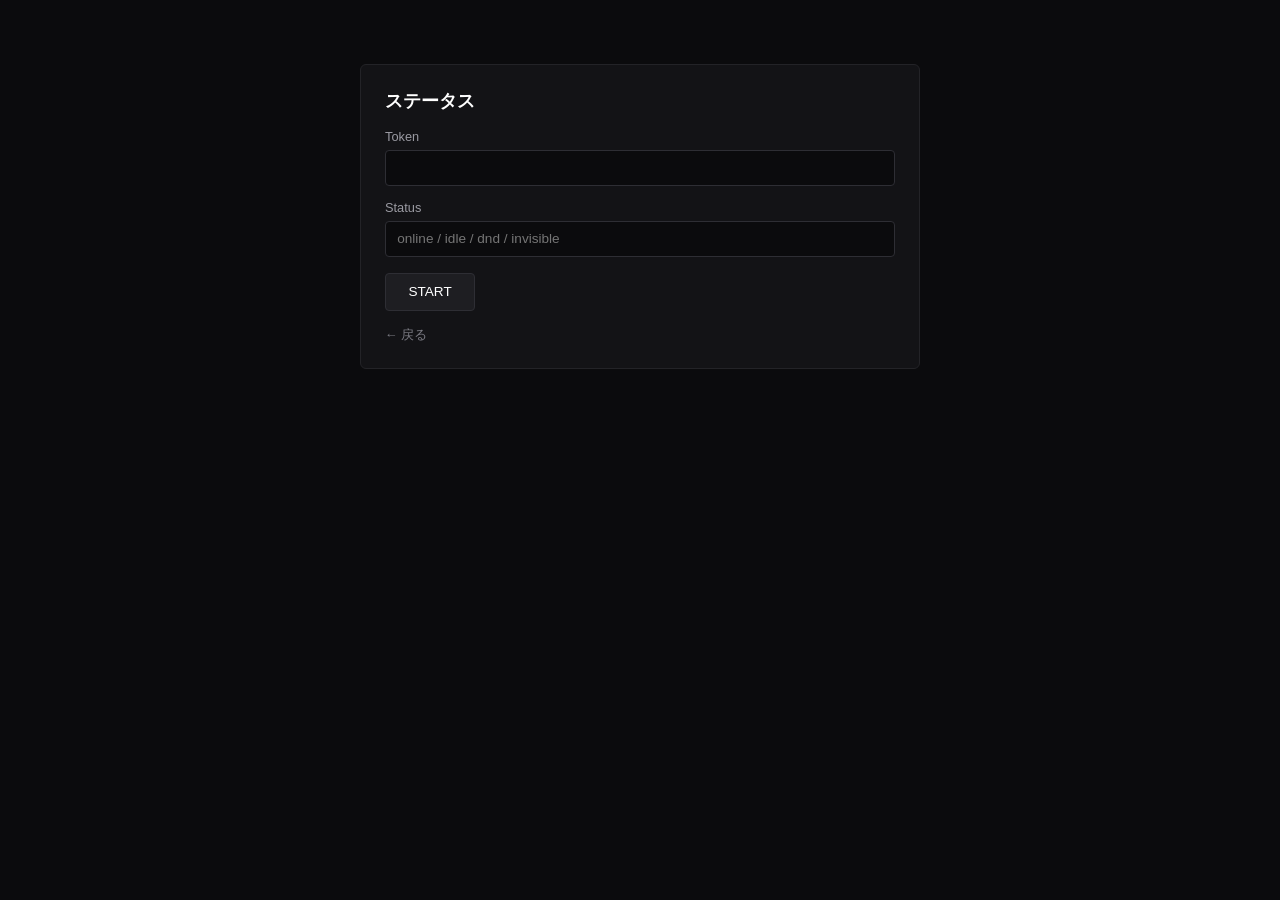
==== status.html @ 33a311af "Create status.html" ====
<!DOCTYPE html>
<html lang="ja">
<head>
  <meta charset="UTF-8">
  <meta name="viewport" content="width=device-width, initial-scale=1.0">
  <title>ステータス</title>
  <link rel="stylesheet" href="../style.css">
</head>
<body>
  <div class="box">
    <h2>ステータス</h2>

    <label>Token</label>
    <input type="password" id="token">

    <label>Status</label>
    <input type="text" id="status" placeholder="online / idle / dnd / invisible">

    <button>START</button>
    <br>
    <a href="../index.html" class="back">← 戻る</a>
  </div>
</body>
</html>
---- style.css ----
* {
  margin: 0;
  padding: 0;
  box-sizing: border-box;
}

body {
  font-family: -apple-system, "Segoe UI", "Hiragino Sans", sans-serif;
  background: #0b0b0d;
  color: #e5e5e5;
  padding: 2rem 1.5rem 4rem;
}

h1 {
  text-align: center;
  font-size: 1.4rem;
  font-weight: 600;
  margin-bottom: 2rem;
  color: #fff;
}

.grid {
  display: grid;
  grid-template-columns: repeat(auto-fill, minmax(260px, 1fr));
  gap: 1rem;
  max-width: 1200px;
  margin: 0 auto;
}

.card {
  display: block;
  padding: 1.1rem 1.2rem;
  background: #131316;
  border: 1px solid #232327;
  border-radius: 6px;
  color: inherit;
  text-decoration: none;
  transition: border-color 0.2s, background 0.2s;
}

.card:hover {
  border-color: #3a3a40;
  background: #17171b;
}

.card-head {
  display: flex;
  justify-content: space-between;
  align-items: center;
  gap: 0.5rem;
  margin-bottom: 0.55rem;
}

.title {
  font-size: 0.95rem;
  font-weight: 600;
  color: #fff;
}

.badge {
  font-size: 0.6rem;
  letter-spacing: 0.06em;
  color: #d0d0d0;
  background: #1e1e22;
  border: 1px solid #2e2e34;
  padding: 0.15rem 0.45rem;
  border-radius: 3px;
  white-space: nowrap;
}

.card p {
  font-size: 0.8rem;
  line-height: 1.45;
  color: #9a9aa2;
}

/* ツールページ */
.box {
  max-width: 560px;
  margin: 2rem auto 0;
  background: #131316;
  border: 1px solid #232327;
  border-radius: 6px;
  padding: 1.5rem;
}

.box h2 {
  font-size: 1.1rem;
  margin-bottom: 1rem;
  color: #fff;
}

label {
  display: block;
  margin: 0.9rem 0 0.35rem;
  font-size: 0.8rem;
  color: #9a9aa2;
}

input,
textarea {
  width: 100%;
  padding: 0.6rem 0.7rem;
  background: #0b0b0d;
  border: 1px solid #2e2e34;
  border-radius: 4px;
  color: #fff;
  font-family: inherit;
  font-size: 0.85rem;
}

input:focus,
textarea:focus {
  outline: none;
  border-color: #4a4a52;
}

button {
  margin-top: 1rem;
  padding: 0.65rem 1.4rem;
  background: #1e1e22;
  color: #fff;
  border: 1px solid #2e2e34;
  border-radius: 4px;
  font-size: 0.85rem;
  cursor: pointer;
}

button:hover {
  background: #2a2a30;
}

.back {
  display: inline-block;
  margin-top: 1rem;
  font-size: 0.8rem;
  color: #7a7a82;
  text-decoration: none;
}

.back:hover {
  color: #b0b0b8;
}
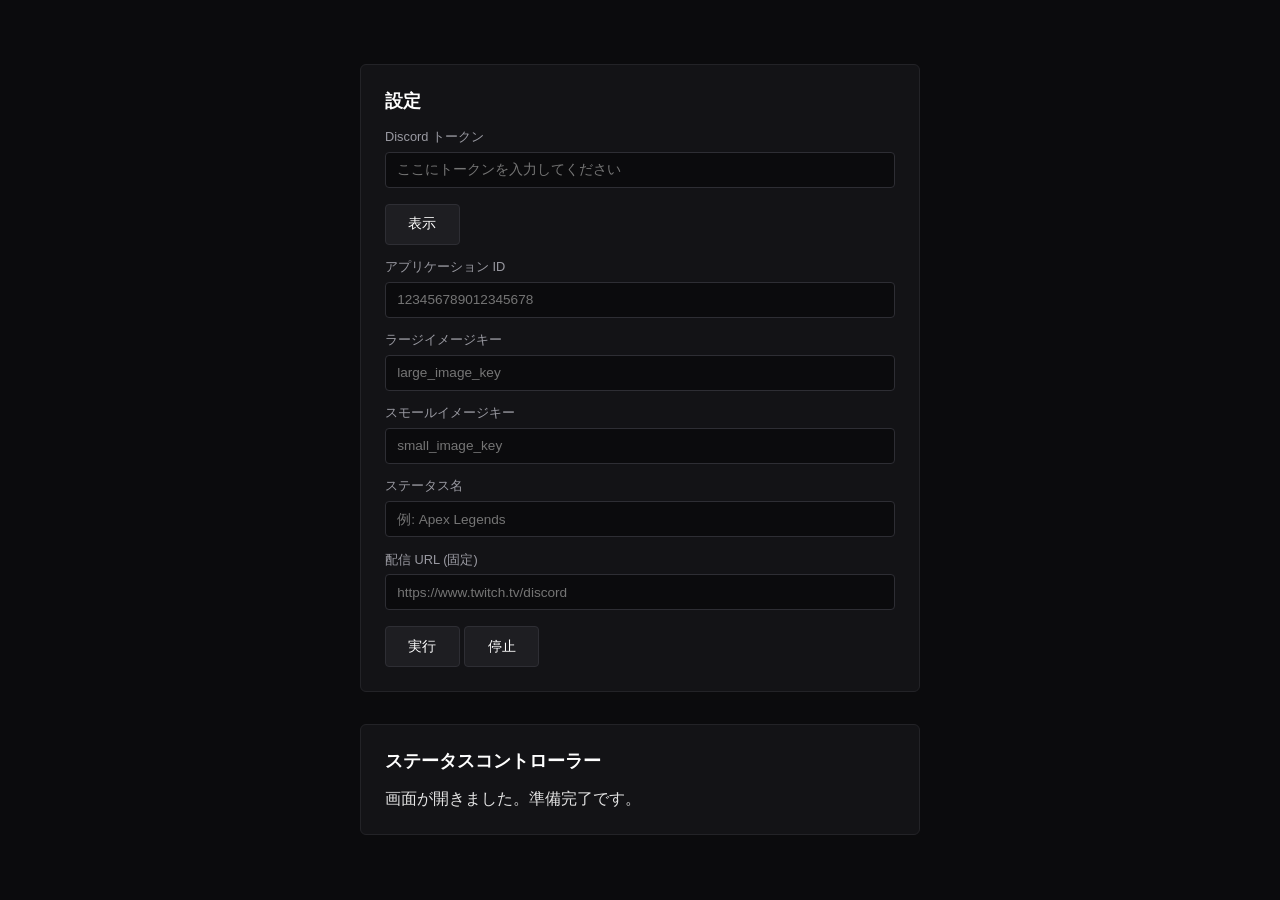
==== commit 9336b715: "Update status.html" ====
--- a/status.html
+++ b/status.html
@@ -8,17 +8,57 @@
 </head>
 <body>
   <div class="box">
-    <h2>ステータス</h2>
+    <h2>設定</h2>
 
-    <label>Token</label>
-    <input type="password" id="token">
+    <label>Discord トークン</label>
+    <div class="input-row">
+      <input type="password" id="token" placeholder="ここにトークンを入力してください">
+      <button type="button" class="toggle" onclick="toggleToken()">表示</button>
+    </div>
 
-    <label>Status</label>
-    <input type="text" id="status" placeholder="online / idle / dnd / invisible">
+    <label>アプリケーション ID</label>
+    <input type="text" id="app-id" placeholder="123456789012345678">
 
-    <button>START</button>
-    <br>
-    <a href="../index.html" class="back">← 戻る</a>
+    <div class="two-col">
+      <div>
+        <label>ラージイメージキー</label>
+        <input type="text" id="large-image" placeholder="large_image_key">
+      </div>
+      <div>
+        <label>スモールイメージキー</label>
+        <input type="text" id="small-image" placeholder="small_image_key">
+      </div>
+    </div>
+
+    <label>ステータス名</label>
+    <input type="text" id="status-name" placeholder="例: Apex Legends">
+
+    <label>配信 URL (固定)</label>
+    <input type="text" id="stream-url" placeholder="https://www.twitch.tv/discord">
+
+    <div class="btn-row">
+      <button class="exec">実行</button>
+      <button class="stop">停止</button>
+    </div>
   </div>
+
+  <div class="box">
+    <h2>ステータスコントローラー</h2>
+    <div class="log" id="log">画面が開きました。準備完了です。</div>
+  </div>
+
+  <script>
+    function toggleToken() {
+      const input = document.getElementById('token');
+      const btn = event.target;
+      if (input.type === 'password') {
+        input.type = 'text';
+        btn.textContent = '隠す';
+      } else {
+        input.type = 'password';
+        btn.textContent = '表示';
+      }
+    }
+  </script>
 </body>
 </html>
